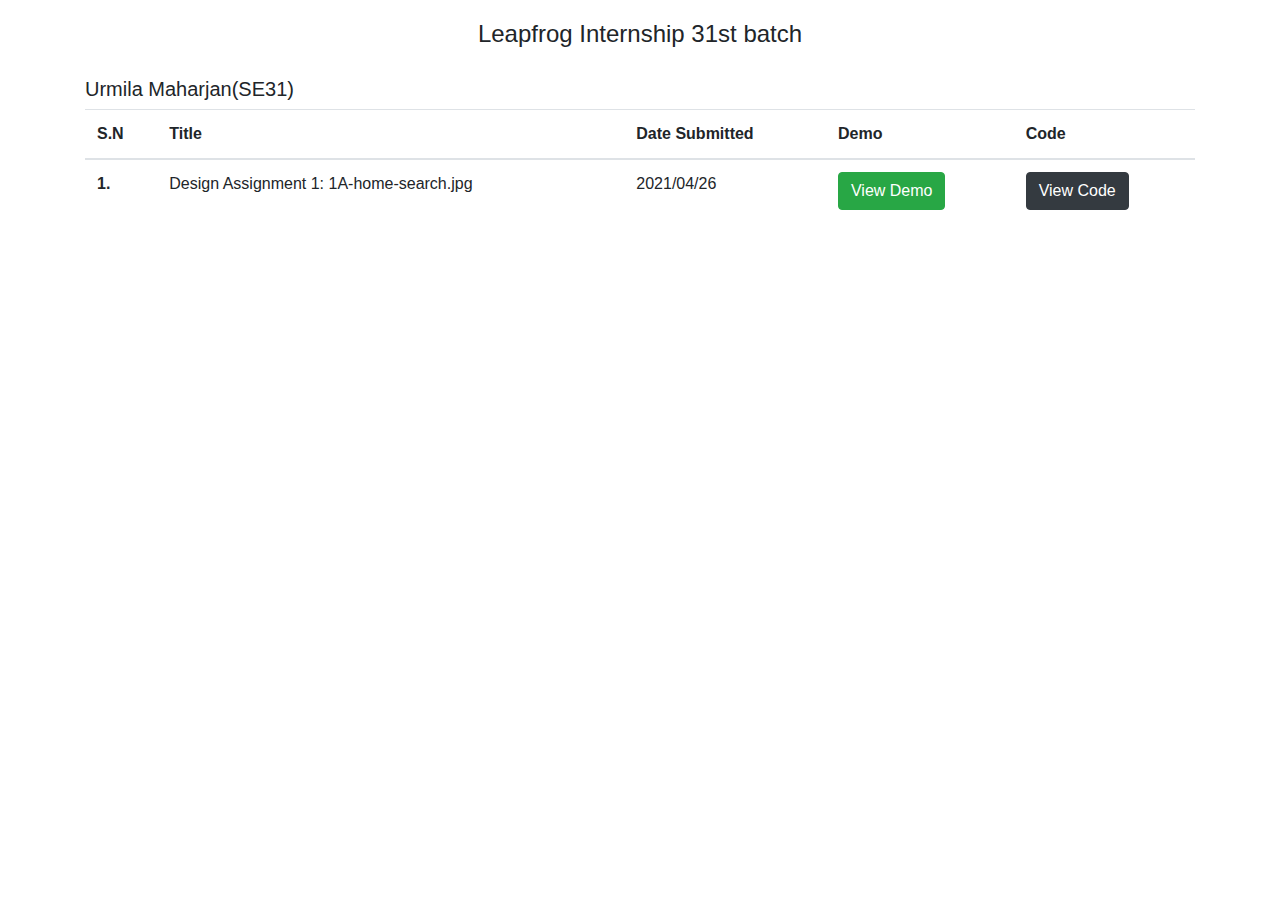
==== index.html @ afbde52f "Add date to the table" ====
<!DOCTYPE html>
<html lang="en">
<head>
    <meta charset="UTF-8">
    <meta http-equiv="X-UA-Compatible" content="IE=edge">
    <meta name="viewport" content="width=device-width, initial-scale=1.0">
    <title>Leapfrog Internship</title>
    <link rel="stylesheet" href="css/styles.css">
    <link rel="stylesheet" href="https://cdn.jsdelivr.net/npm/bootstrap@4.6.0/dist/css/bootstrap.min.css">
</head>
<body>
    <div class="container">
        <header>
            <h4 class="text-center">Leapfrog Internship 31st batch</h4>
        </header>
        
        <div><h5>Urmila Maharjan(SE31)</h5></div>
        <table class="table">
            <thead>
            <tr>
                <th scope="col">S.N</th>
                <th scope="col">Title</th>
                <th scope="col">Date Submitted</th>
                <th scope="col">Demo</th>
                <th scope="col">Code</th>
            </tr>
            </thead>
            <tbody>
            <tr>
                <th scope="row">1.</th>
                <td>Design Assignment 1: 1A-home-search.jpg</td>
                <td>2021/04/26</td>
                <td><a href="Design-Assignment-1/"><button class="btn btn-success">View Demo</button></a></td>
                <td><a href="https://github.com/Urmila-m/Leapfrog-Internship/tree/main/Design-Assignment-1"><button class="btn btn-dark">View Code</button></a></td>
            </tr>
            </tbody>
        </table>
    </div>
</body>
</html>
---- css/styles.css ----
h4.text-center{
    padding: 20px 0px;
}
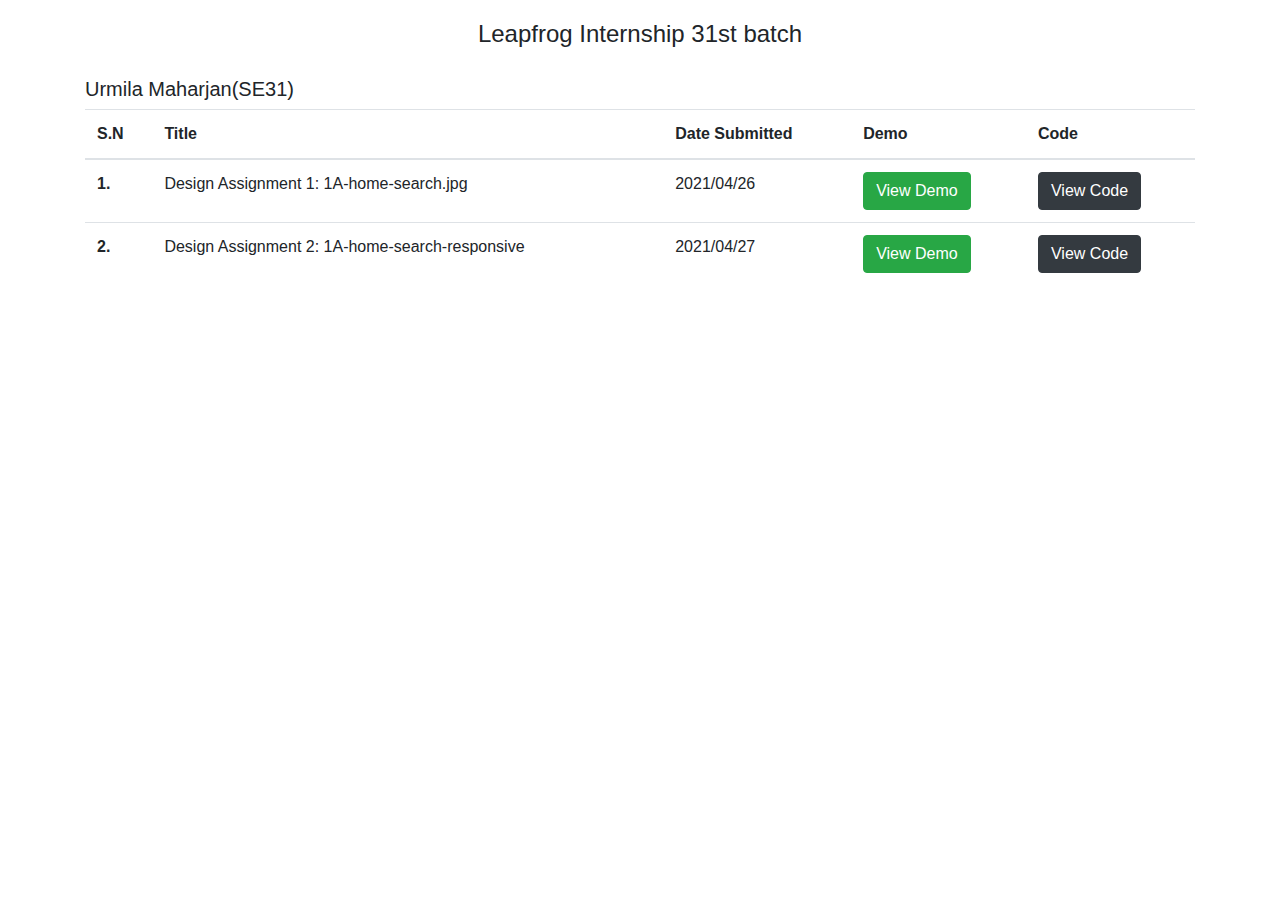
==== commit 3f778726: "Assignment 2 added to index page" ====
--- a/index.html
+++ b/index.html
@@ -33,6 +33,13 @@
                 <td><a href="Design-Assignment-1/"><button class="btn btn-success">View Demo</button></a></td>
                 <td><a href="https://github.com/Urmila-m/Leapfrog-Internship/tree/main/Design-Assignment-1"><button class="btn btn-dark">View Code</button></a></td>
             </tr>
+            <tr>
+                <th scope="row">2.</th>
+                <td>Design Assignment 2: 1A-home-search-responsive</td>
+                <td>2021/04/27</td>
+                <td><a href="DesignAssignment2/"><button class="btn btn-success">View Demo</button></a></td>
+                <td><a href="https://github.com/Urmila-m/Leapfrog-Internship/tree/main/DesignAssignment2"><button class="btn btn-dark">View Code</button></a></td>
+            </tr>
             </tbody>
         </table>
     </div>
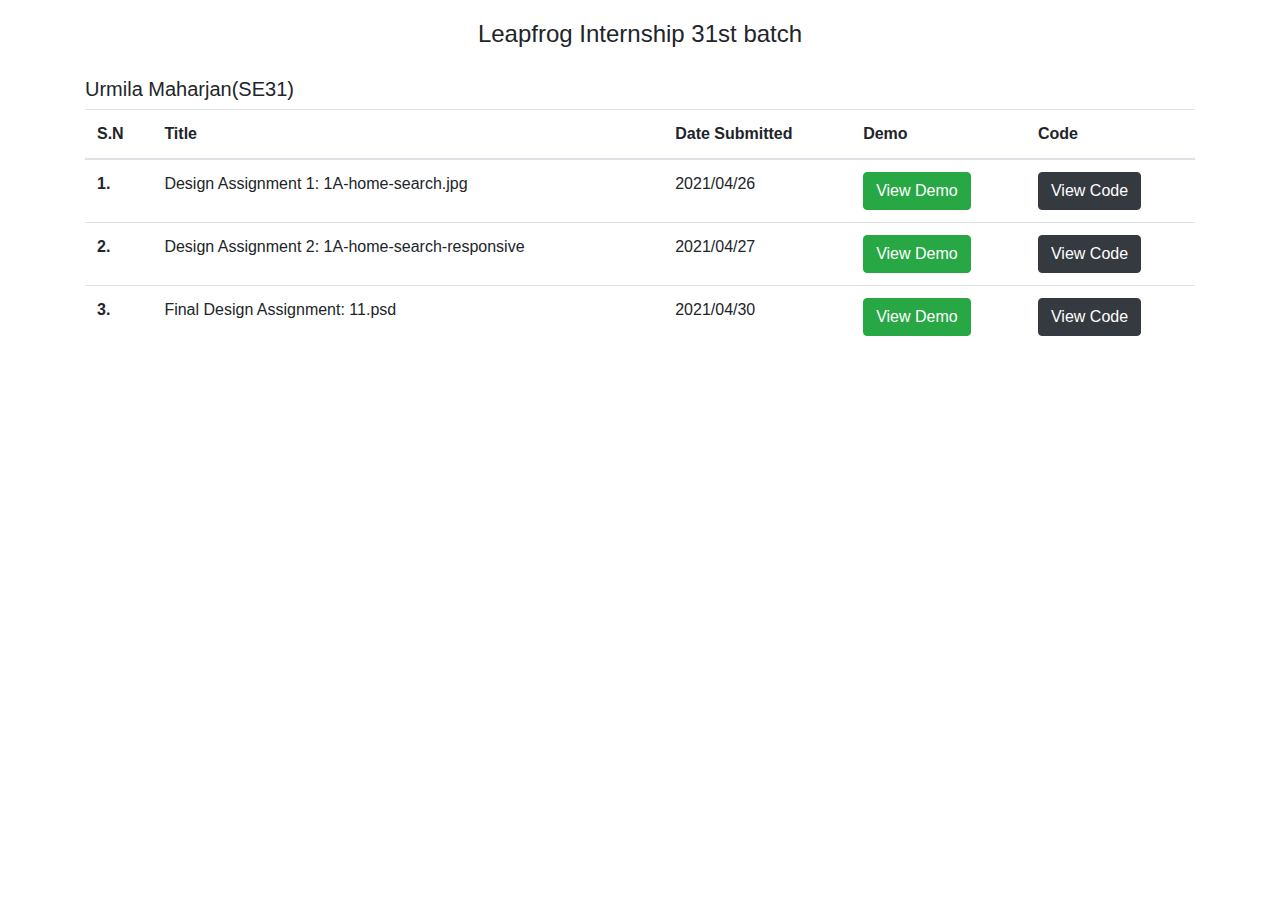
==== commit 3ea5e052: "Add Assignment 3 to index" ====
--- a/index.html
+++ b/index.html
@@ -40,6 +40,13 @@
                 <td><a href="DesignAssignment2/"><button class="btn btn-success">View Demo</button></a></td>
                 <td><a href="https://github.com/Urmila-m/Leapfrog-Internship/tree/main/DesignAssignment2"><button class="btn btn-dark">View Code</button></a></td>
             </tr>
+            <tr>
+                <th scope="row">3.</th>
+                <td>Final Design Assignment: 11.psd</td>
+                <td>2021/04/30</td>
+                <td><a href="Final-Design-Assignment/"><button class="btn btn-success">View Demo</button></a></td>
+                <td><a href="https://github.com/Urmila-m/Leapfrog-Internship/tree/main/Final-Design-Assignment"><button class="btn btn-dark">View Code</button></a></td>
+            </tr>
             </tbody>
         </table>
     </div>
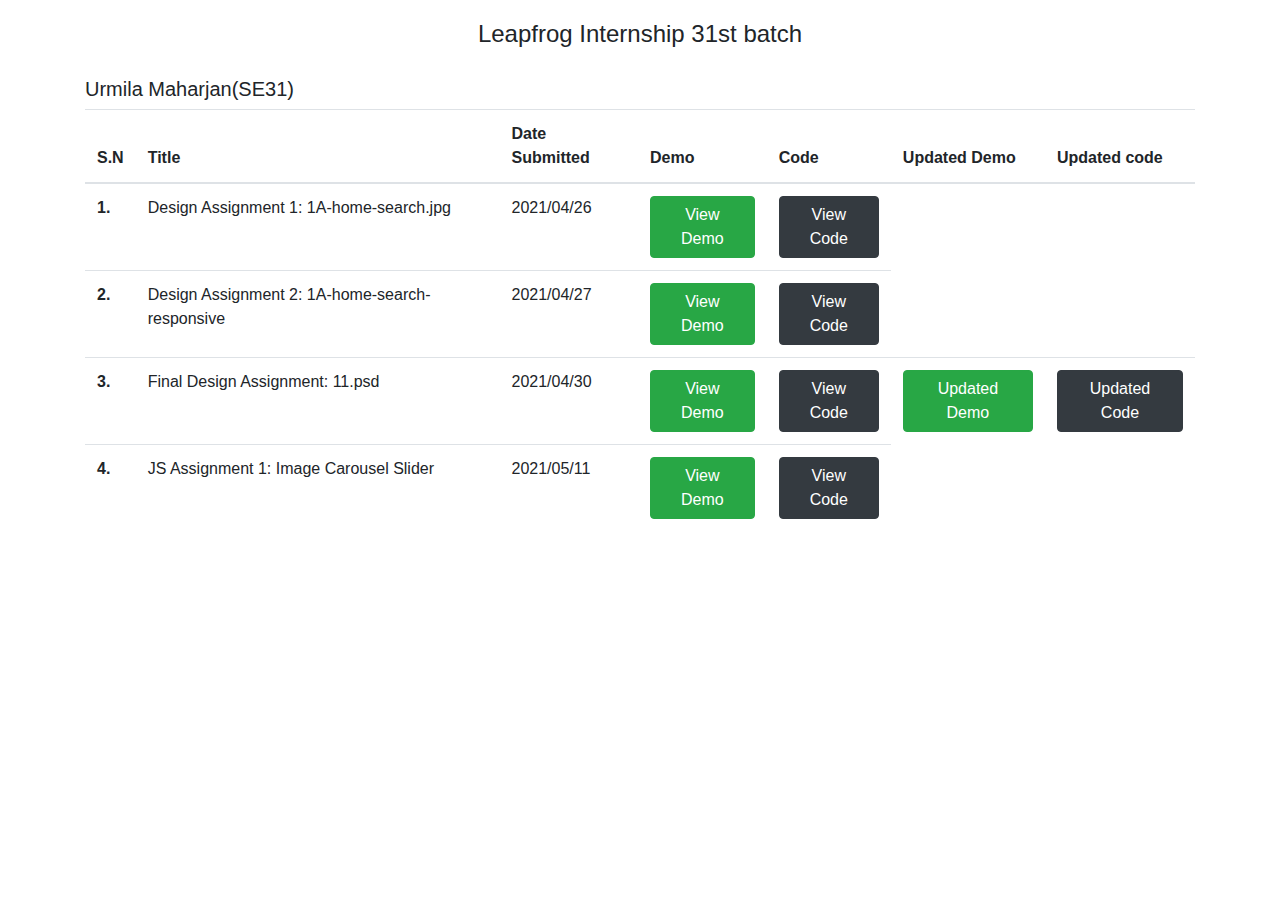
==== commit bbd10ec2: "Change width of container" ====
--- a/index.html
+++ b/index.html
@@ -23,6 +23,8 @@
                 <th scope="col">Date Submitted</th>
                 <th scope="col">Demo</th>
                 <th scope="col">Code</th>
+                <th scope="col">Updated Demo</th>
+                <th scope="col">Updated code</th>
             </tr>
             </thead>
             <tbody>
@@ -30,8 +32,8 @@
                 <th scope="row">1.</th>
                 <td>Design Assignment 1: 1A-home-search.jpg</td>
                 <td>2021/04/26</td>
-                <td><a href="Design-Assignment-1/"><button class="btn btn-success">View Demo</button></a></td>
-                <td><a href="https://github.com/Urmila-m/Leapfrog-Internship/tree/main/Design-Assignment-1"><button class="btn btn-dark">View Code</button></a></td>
+                <td><a href="DesignAssignment1/"><button class="btn btn-success">View Demo</button></a></td>
+                <td><a href="https://github.com/Urmila-m/Leapfrog-Internship/tree/main/DesignAssignment1"><button class="btn btn-dark">View Code</button></a></td>
             </tr>
             <tr>
                 <th scope="row">2.</th>
@@ -46,6 +48,15 @@
                 <td>2021/04/30</td>
                 <td><a href="Final-Design-Assignment/"><button class="btn btn-success">View Demo</button></a></td>
                 <td><a href="https://github.com/Urmila-m/Leapfrog-Internship/tree/main/Final-Design-Assignment"><button class="btn btn-dark">View Code</button></a></td>
+                <td><a href="https://urmila-m.github.io/Final-Design-Assignment-Update/"><button class="btn btn-success">Updated Demo</button></a></td>
+                <td><a href="https://github.com/Urmila-m/Final-Design-Assignment-Update"><button class="btn btn-dark">Updated Code</button></a></td>
+            </tr>
+             <tr>
+                <th scope="row">4.</th>
+                <td>JS Assignment 1: Image Carousel Slider</td>
+                <td>2021/05/11</td>
+                <td><a href="js-assignment-1/"><button class="btn btn-success">View Demo</button></a></td>
+                <td><a href="https://github.com/Urmila-m/Leapfrog-Internship/tree/main/js-assignment-1"><button class="btn btn-dark">View Code</button></a></td>
             </tr>
             </tbody>
         </table>
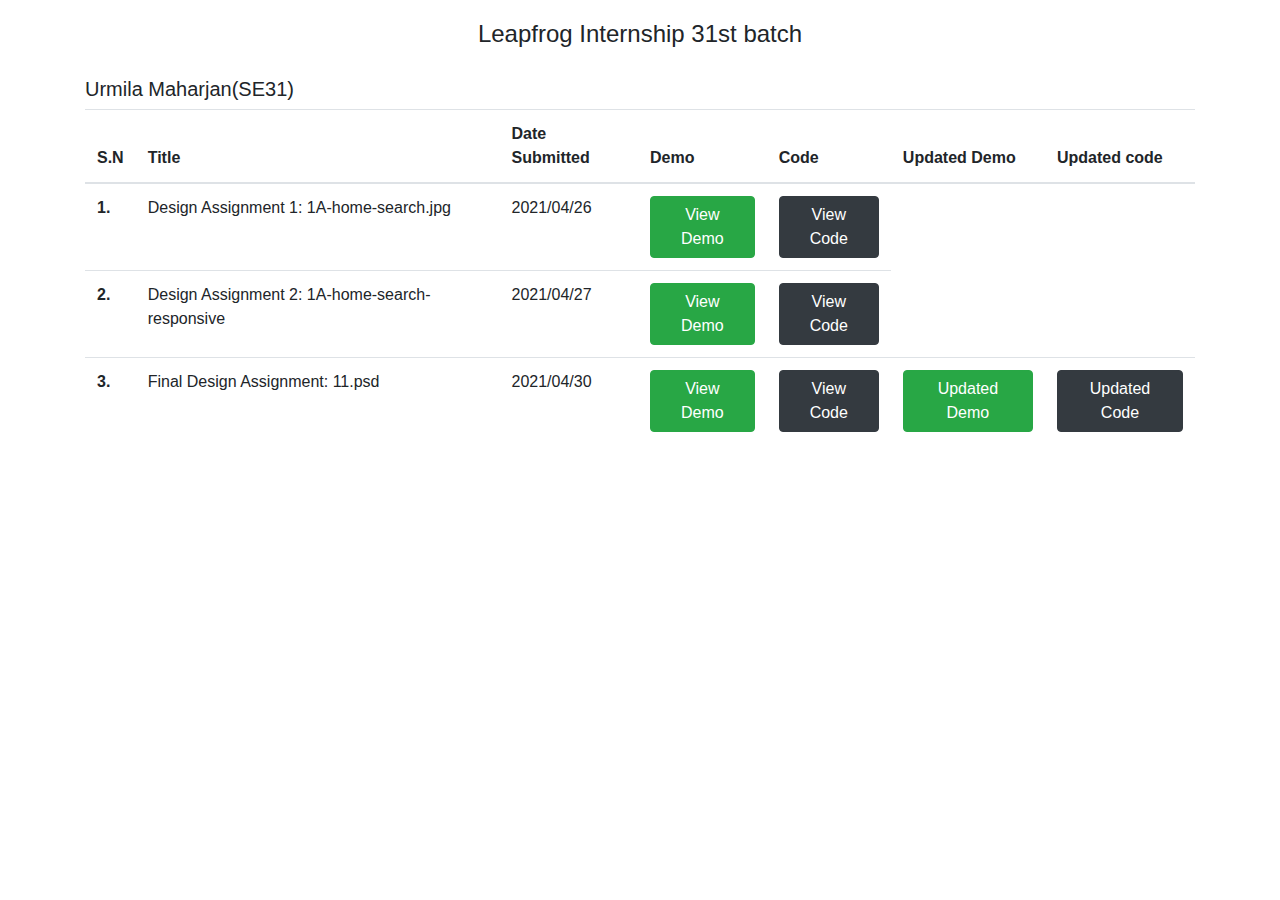
==== commit 176e6f6f: "Revert "Change width of container"" ====
--- a/index.html
+++ b/index.html
@@ -51,13 +51,6 @@
                 <td><a href="https://urmila-m.github.io/Final-Design-Assignment-Update/"><button class="btn btn-success">Updated Demo</button></a></td>
                 <td><a href="https://github.com/Urmila-m/Final-Design-Assignment-Update"><button class="btn btn-dark">Updated Code</button></a></td>
             </tr>
-             <tr>
-                <th scope="row">4.</th>
-                <td>JS Assignment 1: Image Carousel Slider</td>
-                <td>2021/05/11</td>
-                <td><a href="js-assignment-1/"><button class="btn btn-success">View Demo</button></a></td>
-                <td><a href="https://github.com/Urmila-m/Leapfrog-Internship/tree/main/js-assignment-1"><button class="btn btn-dark">View Code</button></a></td>
-            </tr>
             </tbody>
         </table>
     </div>
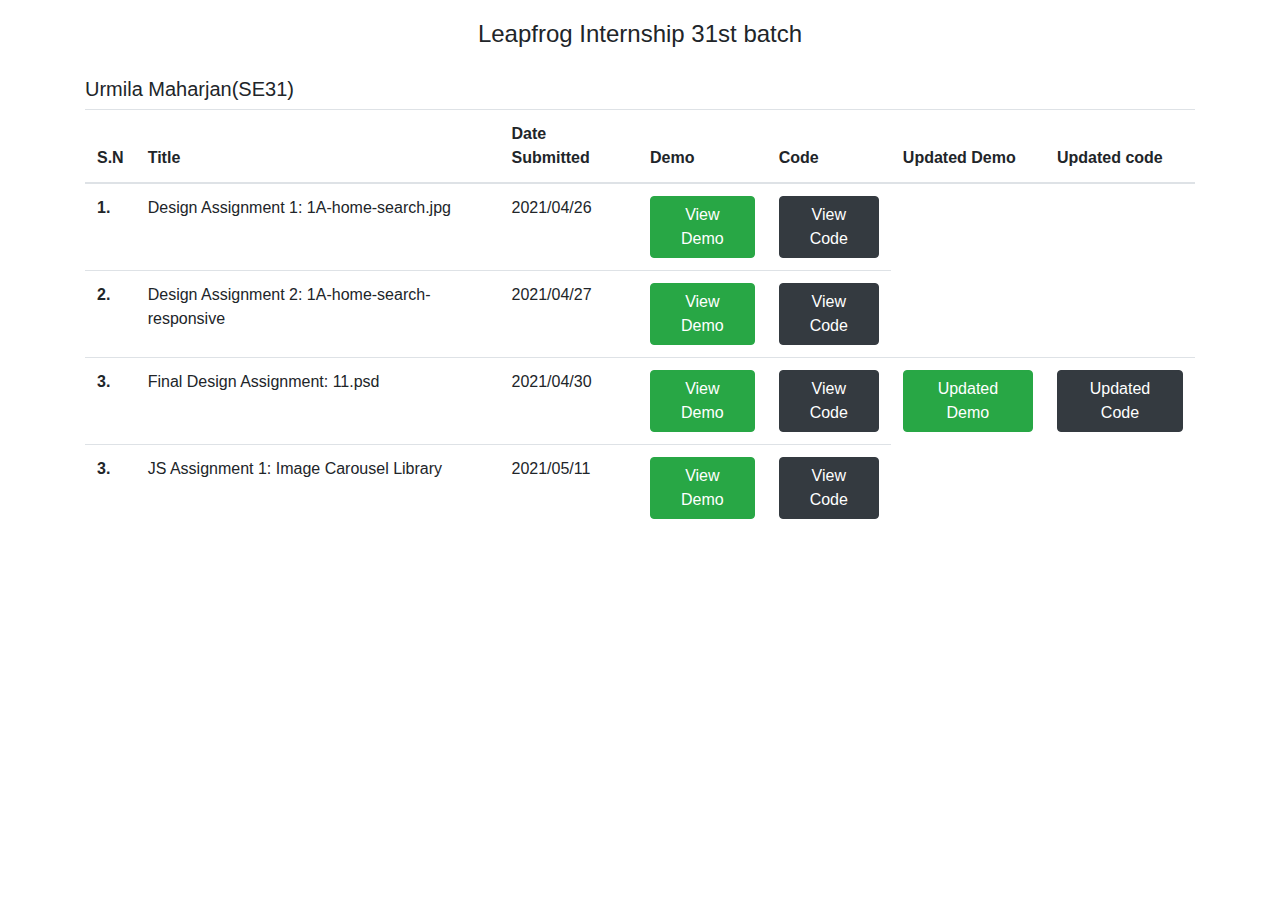
==== commit 9aa15b05: "Add js assignment 1 to home page" ====
--- a/index.html
+++ b/index.html
@@ -51,6 +51,13 @@
                 <td><a href="https://urmila-m.github.io/Final-Design-Assignment-Update/"><button class="btn btn-success">Updated Demo</button></a></td>
                 <td><a href="https://github.com/Urmila-m/Final-Design-Assignment-Update"><button class="btn btn-dark">Updated Code</button></a></td>
             </tr>
+            <tr>
+                <th scope="row">3.</th>
+                <td>JS Assignment 1: Image Carousel Library</td>
+                <td>2021/05/11</td>
+                <td><a href="js-assignment-1/"><button class="btn btn-success">View Demo</button></a></td>
+                <td><a href="https://github.com/Urmila-m/Leapfrog-Internship/tree/main/js-assignment-1"><button class="btn btn-dark">View Code</button></a></td>
+            </tr>
             </tbody>
         </table>
     </div>
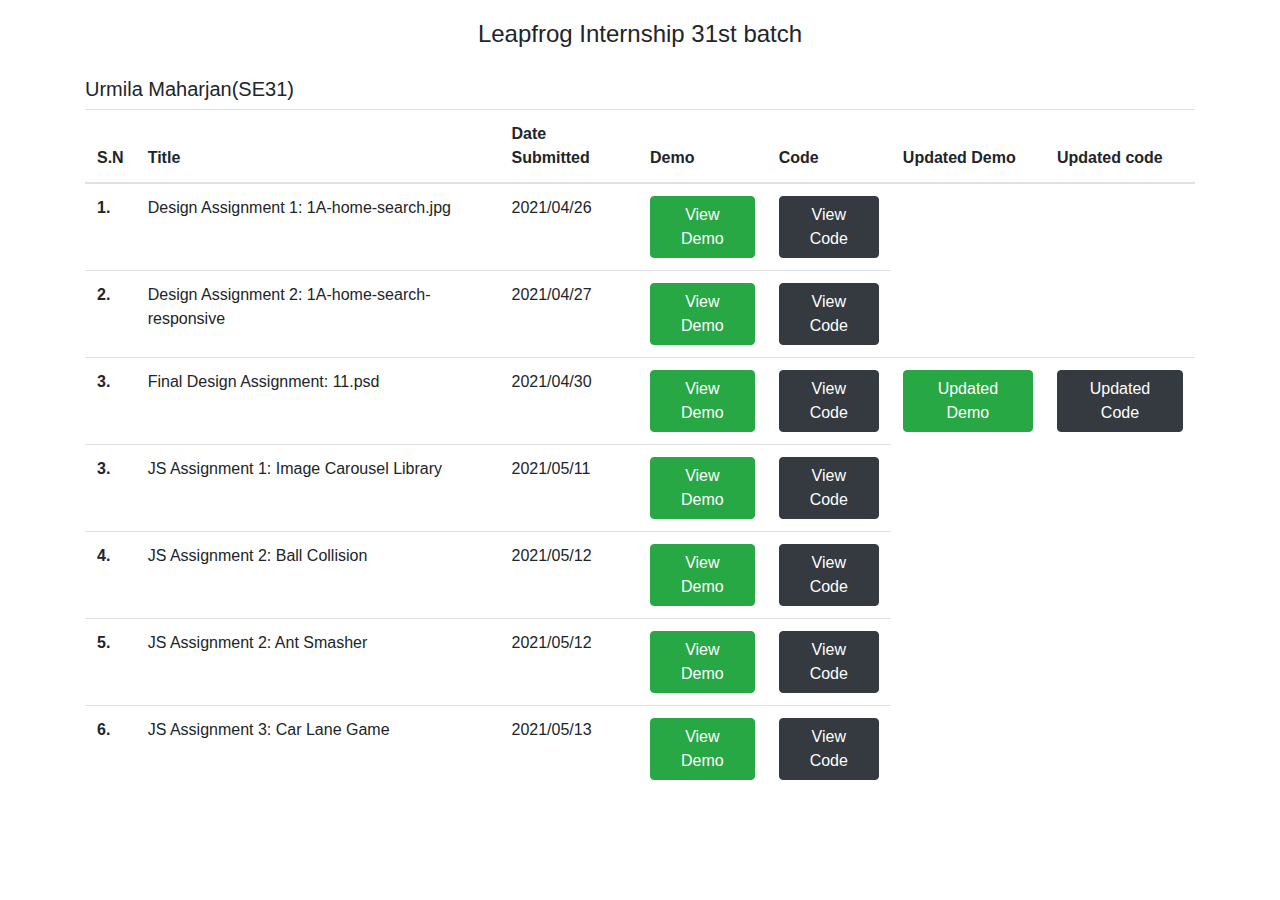
==== commit 29f67ef8: "Add js assignment 3 to home page" ====
--- a/index.html
+++ b/index.html
@@ -58,6 +58,27 @@
                 <td><a href="js-assignment-1/"><button class="btn btn-success">View Demo</button></a></td>
                 <td><a href="https://github.com/Urmila-m/Leapfrog-Internship/tree/main/js-assignment-1"><button class="btn btn-dark">View Code</button></a></td>
             </tr>
+            <tr>
+                <th scope="row">4.</th>
+                <td>JS Assignment 2: Ball Collision</td>
+                <td>2021/05/12</td>
+                <td><a href="js-assignment-2/"><button class="btn btn-success">View Demo</button></a></td>
+                <td><a href="https://github.com/Urmila-m/Leapfrog-Internship/tree/main/js-assignment-2"><button class="btn btn-dark">View Code</button></a></td>
+            </tr>
+            <tr>
+                <th scope="row">5.</th>
+                <td>JS Assignment 2: Ant Smasher</td>
+                <td>2021/05/12</td>
+                <td><a href="js-assignment-2/ant-smasher.html"><button class="btn btn-success">View Demo</button></a></td>
+                <td><a href="https://github.com/Urmila-m/Leapfrog-Internship/tree/main/js-assignment-2"><button class="btn btn-dark">View Code</button></a></td>
+            </tr>
+            <tr>
+                <th scope="row">6.</th>
+                <td>JS Assignment 3: Car Lane Game</td>
+                <td>2021/05/13</td>
+                <td><a href="js-assignment-3/"><button class="btn btn-success">View Demo</button></a></td>
+                <td><a href="https://github.com/Urmila-m/Leapfrog-Internship/tree/main/js-assignment-3"><button class="btn btn-dark">View Code</button></a></td>
+            </tr>
             </tbody>
         </table>
     </div>
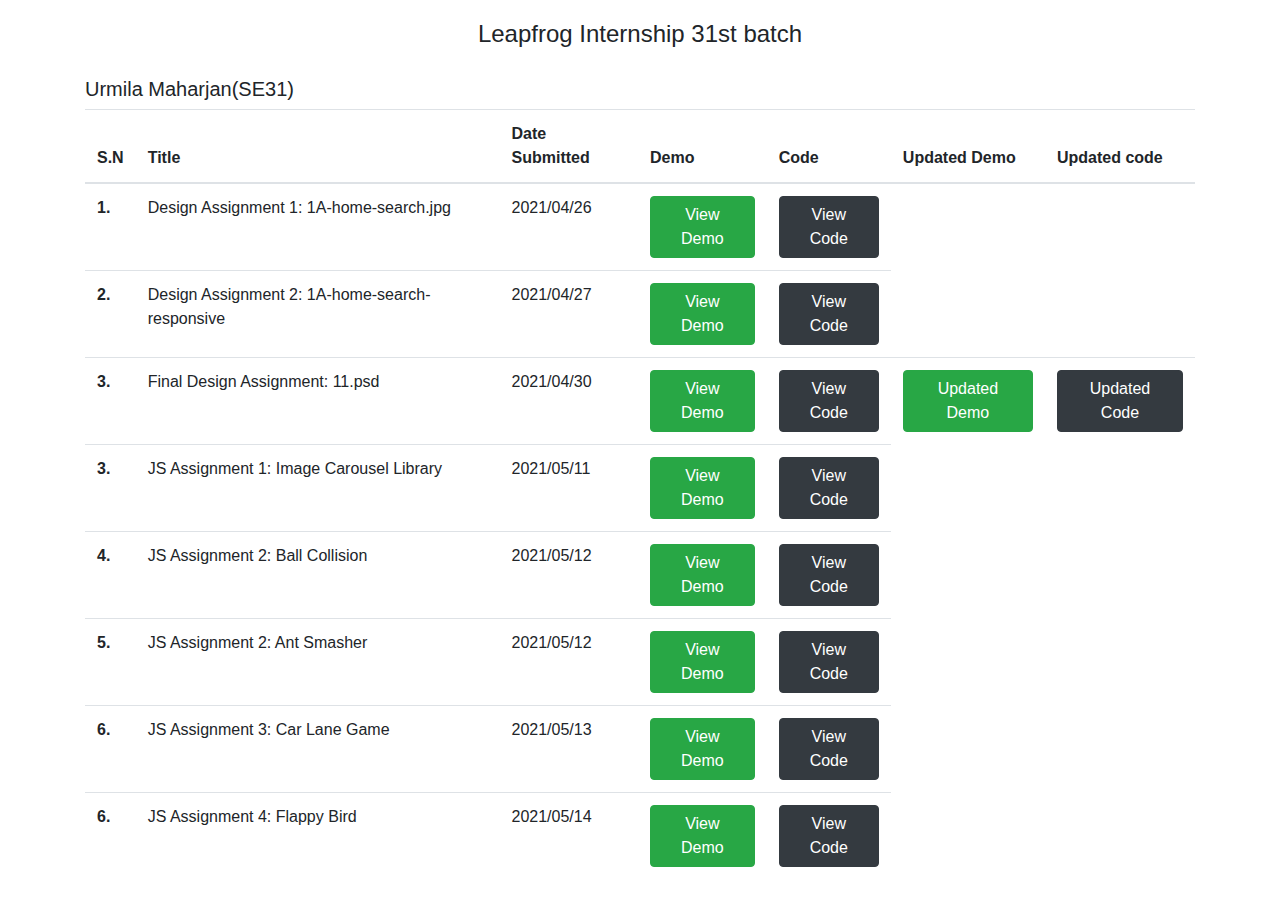
==== commit fc103766: "Add js assignment 4 to home page" ====
--- a/index.html
+++ b/index.html
@@ -79,6 +79,13 @@
                 <td><a href="js-assignment-3/"><button class="btn btn-success">View Demo</button></a></td>
                 <td><a href="https://github.com/Urmila-m/Leapfrog-Internship/tree/main/js-assignment-3"><button class="btn btn-dark">View Code</button></a></td>
             </tr>
+            <tr>
+                <th scope="row">6.</th>
+                <td>JS Assignment 4: Flappy Bird</td>
+                <td>2021/05/14</td>
+                <td><a href="js-assignment-4/"><button class="btn btn-success">View Demo</button></a></td>
+                <td><a href="https://github.com/Urmila-m/Leapfrog-Internship/tree/main/js-assignment-4"><button class="btn btn-dark">View Code</button></a></td>
+            </tr>
             </tbody>
         </table>
     </div>
